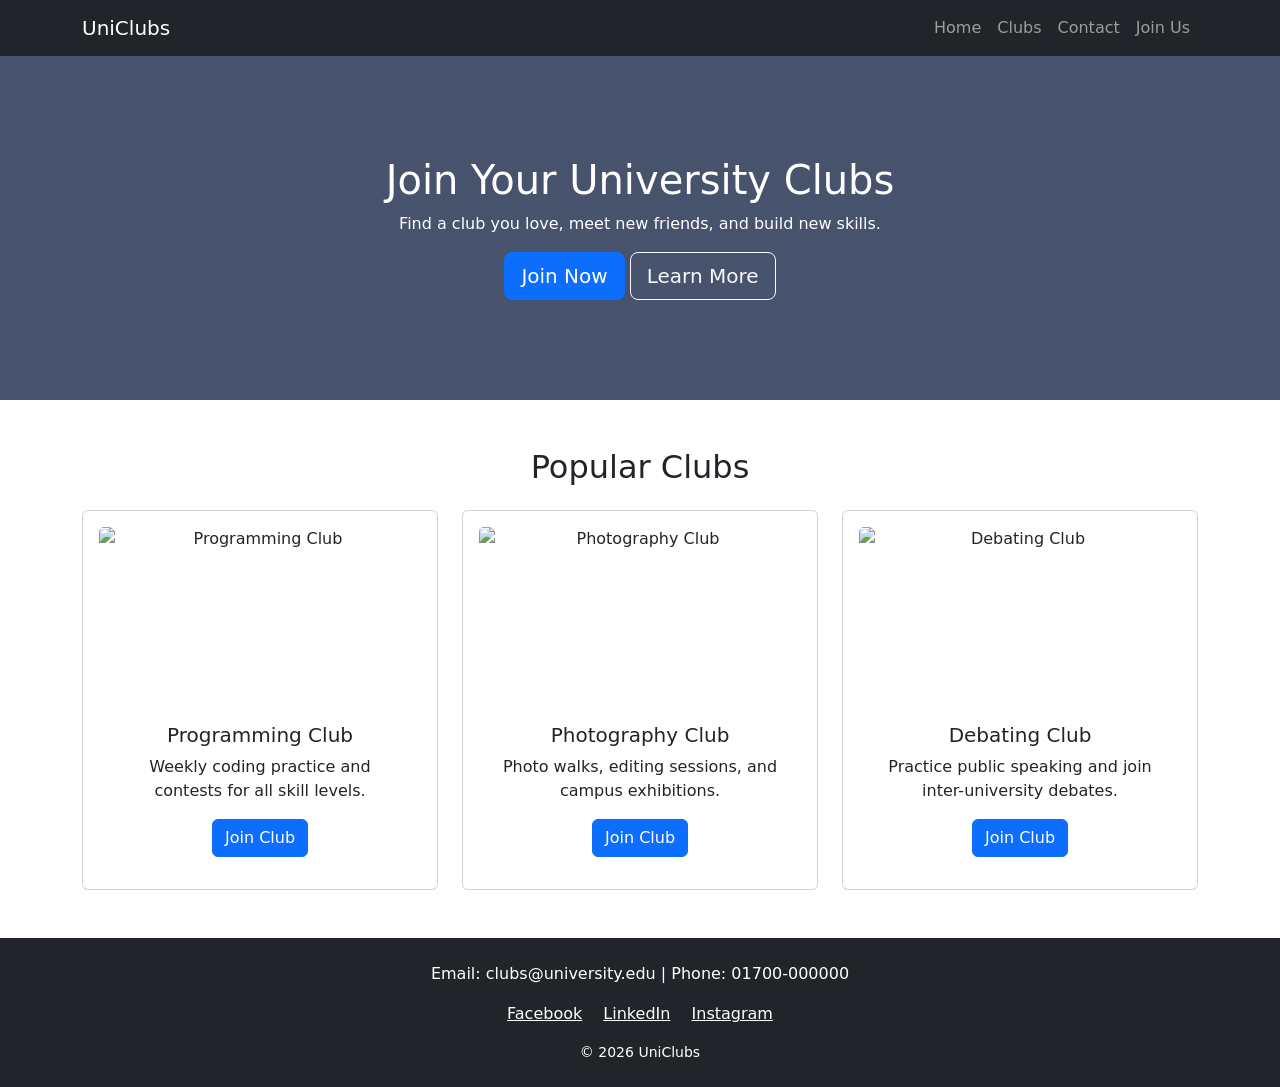
==== index.html @ 9f0f7d73 "Club membership portal" ====
<!DOCTYPE html>
<html lang="en">
<head>
  <meta charset="UTF-8">
  <meta name="viewport" content="width=device-width, initial-scale=1">
  <title>UniClubs - University Club Membership Portal</title>
  <!-- Bootstrap CSS from CDN, gives us ready-made styles -->
  <link href="https://cdn.jsdelivr.net/npm/bootstrap@5.3.3/dist/css/bootstrap.min.css" rel="stylesheet">
  <link href="style.css" rel="stylesheet">
</head>
<body>

  <!-- 1. NAVBAR -->
  <!-- navbar-expand-lg = full menu on big screens, hamburger on small screens -->
  <nav class="navbar navbar-expand-lg navbar-dark bg-dark">
    <div class="container">
      <a class="navbar-brand" href="index.html">UniClubs</a>

      <!-- this button only shows on small screens, opens the menu -->
      <button class="navbar-toggler" data-bs-toggle="collapse" data-bs-target="#menu">
        <span class="navbar-toggler-icon"></span>
      </button>

      <div class="collapse navbar-collapse" id="menu">
        <ul class="navbar-nav ms-auto">
          <li class="nav-item"><a class="nav-link" href="index.html">Home</a></li>
          <li class="nav-item"><a class="nav-link" href="#clubs">Clubs</a></li>
          <li class="nav-item"><a class="nav-link" href="#footer">Contact</a></li>
          <li class="nav-item"><a class="nav-link" href="register.html">Join Us</a></li>
        </ul>
      </div>
    </div>
  </nav>

  <!-- 2. HERO SECTION -->
  <header class="hero text-center text-white">
    <div class="container">
      <h1>Join Your University Clubs</h1>
      <p>Find a club you love, meet new friends, and build new skills.</p>

      <!-- two buttons, different colors so they look different -->
      <a href="register.html" class="btn btn-primary btn-lg">Join Now</a>
      <a href="#clubs" class="btn btn-outline-light btn-lg">Learn More</a>
    </div>
  </header>

  <!-- 3. CARDS SECTION -->
  <section id="clubs" class="container py-5">
    <h2 class="text-center mb-4">Popular Clubs</h2>

    <!-- row-cols-1 = 1 card per row on mobile, row-cols-md-3 = 3 cards per row on big screens -->
    <div class="row row-cols-1 row-cols-md-3 g-4">

      <div class="col">
        <div class="card h-100 text-center p-3">
          <img src="https://images.unsplash.com/photo-1517694712202-14dd9538aa97?w=400" class="card-img-top" alt="Programming Club">
          <div class="card-body">
            <h5 class="card-title">Programming Club</h5>
            <p class="card-text">Weekly coding practice and contests for all skill levels.</p>
            <a href="register.html" class="btn btn-primary">Join Club</a>
          </div>
        </div>
      </div>

      <div class="col">
        <div class="card h-100 text-center p-3">
          <img src="https://images.unsplash.com/photo-1502920917128-1aa500764cbd?w=400" class="card-img-top" alt="Photography Club">
          <div class="card-body">
            <h5 class="card-title">Photography Club</h5>
            <p class="card-text">Photo walks, editing sessions, and campus exhibitions.</p>
            <a href="register.html" class="btn btn-primary">Join Club</a>
          </div>
        </div>
      </div>

      <div class="col">
        <div class="card h-100 text-center p-3">
          <img src="https://images.unsplash.com/photo-1475721027785-f74eccf877e2?w=400" class="card-img-top" alt="Debating Club">
          <div class="card-body">
            <h5 class="card-title">Debating Club</h5>
            <p class="card-text">Practice public speaking and join inter-university debates.</p>
            <a href="register.html" class="btn btn-primary">Join Club</a>
          </div>
        </div>
      </div>

    </div>
  </section>

  <!-- 4. FOOTER -->
  <footer id="footer" class="bg-dark text-white py-4 text-center">
    <div class="container">
      <p>Email: clubs@university.edu | Phone: 01700-000000</p>
      <p>
        <a href="https://facebook.com" class="text-white me-3">Facebook</a>
        <a href="https://linkedin.com" class="text-white me-3">LinkedIn</a>
        <a href="https://instagram.com" class="text-white">Instagram</a>
      </p>
      <p class="mb-0 small">&copy; 2026 UniClubs</p>
    </div>
  </footer>

  <!-- Bootstrap JS is needed for the hamburger menu to work -->
  <script src="https://cdn.jsdelivr.net/npm/bootstrap@5.3.3/dist/js/bootstrap.bundle.min.js"></script>
</body>
</html>
---- style.css ----
/* Hero section background image + dark overlay so white text is readable */
.hero {
  padding: 100px 20px;
  background: linear-gradient(rgba(10, 25, 60, .75), rgba(10, 25, 60, .75)),
              url("https://images.unsplash.com/photo-1523240795612-9a054b0db644?w=1400") center/cover;
}

/* keep all card images the same height */
.card-img-top {
  height: 180px;
  object-fit: cover;
}
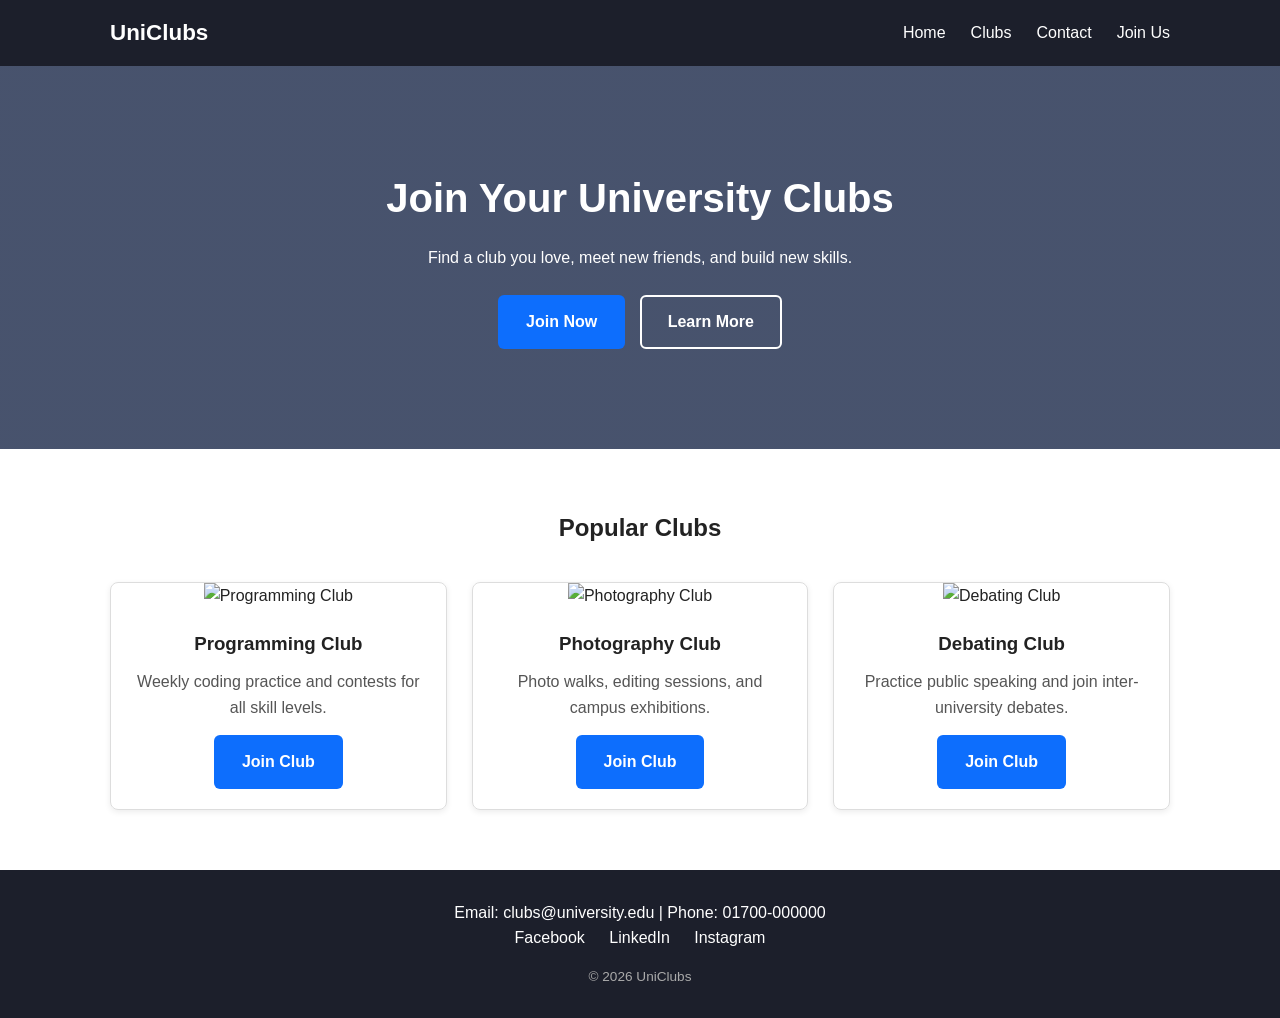
==== commit 9159cc19: "Update project" ====
--- a/index.html
+++ b/index.html
@@ -4,83 +4,74 @@
   <meta charset="UTF-8">
   <meta name="viewport" content="width=device-width, initial-scale=1">
   <title>UniClubs - University Club Membership Portal</title>
-  <!-- Bootstrap CSS from CDN, gives us ready-made styles -->
-  <link href="https://cdn.jsdelivr.net/npm/bootstrap@5.3.3/dist/css/bootstrap.min.css" rel="stylesheet">
-  <link href="style.css" rel="stylesheet">
+  <link rel="stylesheet" href="style.css">
 </head>
 <body>
 
   <!-- 1. NAVBAR -->
-  <!-- navbar-expand-lg = full menu on big screens, hamburger on small screens -->
-  <nav class="navbar navbar-expand-lg navbar-dark bg-dark">
+  <nav class="navbar">
     <div class="container">
-      <a class="navbar-brand" href="index.html">UniClubs</a>
+      <a href="index.html" class="brand">UniClubs</a>
 
-      <!-- this button only shows on small screens, opens the menu -->
-      <button class="navbar-toggler" data-bs-toggle="collapse" data-bs-target="#menu">
-        <span class="navbar-toggler-icon"></span>
+      <!-- normal menu, hidden on small screens by CSS -->
+      <ul class="nav-links" id="navLinks">
+        <li><a href="index.html">Home</a></li>
+        <li><a href="#clubs">Clubs</a></li>
+        <li><a href="#footer">Contact</a></li>
+        <li><a href="register.html">Join Us</a></li>
+      </ul>
+
+      <!-- hamburger button, only visible on small screens -->
+      <button class="hamburger" id="hamburgerBtn">
+        <span></span>
+        <span></span>
+        <span></span>
       </button>
-
-      <div class="collapse navbar-collapse" id="menu">
-        <ul class="navbar-nav ms-auto">
-          <li class="nav-item"><a class="nav-link" href="index.html">Home</a></li>
-          <li class="nav-item"><a class="nav-link" href="#clubs">Clubs</a></li>
-          <li class="nav-item"><a class="nav-link" href="#footer">Contact</a></li>
-          <li class="nav-item"><a class="nav-link" href="register.html">Join Us</a></li>
-        </ul>
-      </div>
     </div>
   </nav>
 
   <!-- 2. HERO SECTION -->
-  <header class="hero text-center text-white">
+  <header class="hero">
     <div class="container">
       <h1>Join Your University Clubs</h1>
       <p>Find a club you love, meet new friends, and build new skills.</p>
 
-      <!-- two buttons, different colors so they look different -->
-      <a href="register.html" class="btn btn-primary btn-lg">Join Now</a>
-      <a href="#clubs" class="btn btn-outline-light btn-lg">Learn More</a>
+      <!-- two buttons, different style so they look different (primary vs secondary) -->
+      <a href="register.html" class="btn btn-primary">Join Now</a>
+      <a href="#clubs" class="btn btn-secondary">Learn More</a>
     </div>
   </header>
 
   <!-- 3. CARDS SECTION -->
-  <section id="clubs" class="container py-5">
-    <h2 class="text-center mb-4">Popular Clubs</h2>
+  <section id="clubs" class="clubs container">
+    <h2>Popular Clubs</h2>
 
-    <!-- row-cols-1 = 1 card per row on mobile, row-cols-md-3 = 3 cards per row on big screens -->
-    <div class="row row-cols-1 row-cols-md-3 g-4">
+    <div class="card-grid">
 
-      <div class="col">
-        <div class="card h-100 text-center p-3">
-          <img src="https://images.unsplash.com/photo-1517694712202-14dd9538aa97?w=400" class="card-img-top" alt="Programming Club">
-          <div class="card-body">
-            <h5 class="card-title">Programming Club</h5>
-            <p class="card-text">Weekly coding practice and contests for all skill levels.</p>
-            <a href="register.html" class="btn btn-primary">Join Club</a>
-          </div>
+      <div class="card">
+        <img src="https://images.unsplash.com/photo-1517694712202-14dd9538aa97?w=400" alt="Programming Club">
+        <div class="card-body">
+          <h3>Programming Club</h3>
+          <p>Weekly coding practice and contests for all skill levels.</p>
+          <a href="register.html" class="btn btn-primary">Join Club</a>
         </div>
       </div>
 
-      <div class="col">
-        <div class="card h-100 text-center p-3">
-          <img src="https://images.unsplash.com/photo-1502920917128-1aa500764cbd?w=400" class="card-img-top" alt="Photography Club">
-          <div class="card-body">
-            <h5 class="card-title">Photography Club</h5>
-            <p class="card-text">Photo walks, editing sessions, and campus exhibitions.</p>
-            <a href="register.html" class="btn btn-primary">Join Club</a>
-          </div>
+      <div class="card">
+        <img src="https://images.unsplash.com/photo-1502920917128-1aa500764cbd?w=400" alt="Photography Club">
+        <div class="card-body">
+          <h3>Photography Club</h3>
+          <p>Photo walks, editing sessions, and campus exhibitions.</p>
+          <a href="register.html" class="btn btn-primary">Join Club</a>
         </div>
       </div>
 
-      <div class="col">
-        <div class="card h-100 text-center p-3">
-          <img src="https://images.unsplash.com/photo-1475721027785-f74eccf877e2?w=400" class="card-img-top" alt="Debating Club">
-          <div class="card-body">
-            <h5 class="card-title">Debating Club</h5>
-            <p class="card-text">Practice public speaking and join inter-university debates.</p>
-            <a href="register.html" class="btn btn-primary">Join Club</a>
-          </div>
+      <div class="card">
+        <img src="https://images.unsplash.com/photo-1475721027785-f74eccf877e2?w=400" alt="Debating Club">
+        <div class="card-body">
+          <h3>Debating Club</h3>
+          <p>Practice public speaking and join inter-university debates.</p>
+          <a href="register.html" class="btn btn-primary">Join Club</a>
         </div>
       </div>
 
@@ -88,19 +79,18 @@
   </section>
 
   <!-- 4. FOOTER -->
-  <footer id="footer" class="bg-dark text-white py-4 text-center">
+  <footer id="footer">
     <div class="container">
       <p>Email: clubs@university.edu | Phone: 01700-000000</p>
       <p>
-        <a href="https://facebook.com" class="text-white me-3">Facebook</a>
-        <a href="https://linkedin.com" class="text-white me-3">LinkedIn</a>
-        <a href="https://instagram.com" class="text-white">Instagram</a>
+        <a href="https://facebook.com">Facebook</a>
+        <a href="https://linkedin.com">LinkedIn</a>
+        <a href="https://instagram.com">Instagram</a>
       </p>
-      <p class="mb-0 small">&copy; 2026 UniClubs</p>
+      <p class="small">&copy; 2026 UniClubs</p>
     </div>
   </footer>
 
-  <!-- Bootstrap JS is needed for the hamburger menu to work -->
-  <script src="https://cdn.jsdelivr.net/npm/bootstrap@5.3.3/dist/js/bootstrap.bundle.min.js"></script>
+  <script src="script.js"></script>
 </body>
 </html>
--- a/style.css
+++ b/style.css
@@ -1,12 +1,299 @@
-/* Hero section background image + dark overlay so white text is readable */
+/* ---------- basic reset ---------- */
+* {
+  margin: 0;
+  padding: 0;
+  box-sizing: border-box;
+}
+
+body {
+  font-family: Arial, sans-serif;
+  line-height: 1.6;
+  color: #222;
+}
+
+.container {
+  max-width: 1100px;
+  margin: 0 auto;
+  padding: 0 20px;
+}
+
+a {
+  text-decoration: none;
+}
+
+/* ---------- 1. NAVBAR ---------- */
+.navbar {
+  background: #1c1f2b;
+  color: #fff;
+  padding: 15px 0;
+}
+
+.navbar .container {
+  display: flex;
+  justify-content: space-between;
+  align-items: center;
+}
+
+.navbar .brand {
+  color: #fff;
+  font-size: 1.4rem;
+  font-weight: bold;
+}
+
+/* menu is a normal horizontal list on big screens */
+.nav-links {
+  list-style: none;
+  display: flex;
+  gap: 25px;
+}
+
+.nav-links a {
+  color: #fff;
+}
+
+.nav-links a:hover {
+  color: #4da3ff;
+}
+
+/* hamburger button: hidden on big screens by default */
+.hamburger {
+  display: none;
+  flex-direction: column;
+  gap: 5px;
+  background: none;
+  border: none;
+  cursor: pointer;
+}
+
+.hamburger span {
+  width: 25px;
+  height: 3px;
+  background: #fff;
+}
+
+/* ---------- 2. HERO SECTION ---------- */
 .hero {
+  text-align: center;
+  color: #fff;
   padding: 100px 20px;
   background: linear-gradient(rgba(10, 25, 60, .75), rgba(10, 25, 60, .75)),
               url("https://images.unsplash.com/photo-1523240795612-9a054b0db644?w=1400") center/cover;
 }
 
-/* keep all card images the same height */
-.card-img-top {
+.hero h1 {
+  font-size: 2.5rem;
+  margin-bottom: 15px;
+}
+
+.hero p {
+  max-width: 550px;
+  margin: 0 auto 25px auto;
+}
+
+/* buttons */
+.btn {
+  display: inline-block;
+  padding: 12px 26px;
+  border-radius: 6px;
+  font-weight: bold;
+  cursor: pointer;
+  border: 2px solid transparent;
+}
+
+/* primary = filled blue button */
+.btn-primary {
+  background: #0d6efd;
+  color: #fff;
+}
+
+.btn-primary:hover {
+  background: #0b5ed7;
+}
+
+/* secondary = outline only button, so it looks visually different */
+.btn-secondary {
+  background: transparent;
+  color: #fff;
+  border-color: #fff;
+  margin-left: 10px;
+}
+
+.btn-secondary:hover {
+  background: #fff;
+  color: #1c1f2b;
+}
+
+/* ---------- 3. CARDS SECTION ---------- */
+.clubs {
+  padding: 60px 20px;
+}
+
+.clubs h2 {
+  text-align: center;
+  margin-bottom: 35px;
+}
+
+/* grid: 3 cards per row on big screens, auto-adjusts on small screens */
+.card-grid {
+  display: grid;
+  grid-template-columns: repeat(3, 1fr);
+  gap: 25px;
+}
+
+.card {
+  border: 1px solid #ddd;
+  border-radius: 8px;
+  overflow: hidden;
+  text-align: center;
+  box-shadow: 0 2px 6px rgba(0,0,0,.08);
+}
+
+.card img {
+  width: 100%;
   height: 180px;
   object-fit: cover;
 }
+
+.card-body {
+  padding: 20px;
+}
+
+.card-body h3 {
+  margin-bottom: 10px;
+}
+
+.card-body p {
+  color: #555;
+  margin-bottom: 15px;
+}
+
+/* ---------- 4. FOOTER ---------- */
+footer {
+  background: #1c1f2b;
+  color: #fff;
+  text-align: center;
+  padding: 30px 20px;
+}
+
+footer a {
+  color: #fff;
+  margin: 0 10px;
+}
+
+footer a:hover {
+  color: #4da3ff;
+}
+
+footer .small {
+  margin-top: 15px;
+  font-size: .85rem;
+  color: #aaa;
+}
+
+/* ---------- FORM PAGE ---------- */
+.form-wrap {
+  max-width: 650px;
+  margin: 50px auto;
+  padding: 0 20px;
+}
+
+.form-card {
+  border: 1px solid #ddd;
+  border-radius: 8px;
+  padding: 30px;
+  box-shadow: 0 2px 6px rgba(0,0,0,.08);
+}
+
+.form-card h2 {
+  margin-bottom: 20px;
+}
+
+label {
+  display: block;
+  margin-top: 15px;
+  margin-bottom: 5px;
+  font-weight: bold;
+}
+
+input[type="text"],
+input[type="email"],
+input[type="password"],
+input[type="date"],
+select,
+textarea {
+  width: 100%;
+  padding: 10px;
+  border: 1px solid #ccc;
+  border-radius: 5px;
+  font-size: 1rem;
+}
+
+textarea {
+  resize: vertical;
+}
+
+.error-text {
+  color: #dc3545;
+  font-size: .85rem;
+  display: block;
+  margin-top: 3px;
+}
+
+.radio-group label {
+  display: inline-block;
+  font-weight: normal;
+  margin-right: 20px;
+}
+
+.checkbox-line {
+  margin-top: 15px;
+}
+
+.checkbox-line label {
+  display: inline;
+  font-weight: normal;
+}
+
+.form-buttons {
+  margin-top: 20px;
+}
+
+.result-box {
+  margin-top: 25px;
+  padding: 20px;
+  background: #d4edda;
+  border: 1px solid #badbcc;
+  border-radius: 6px;
+  color: #155724;
+}
+
+.hidden {
+  display: none;
+}
+
+/* ---------- RESPONSIVE: small screens ---------- */
+@media (max-width: 768px) {
+  /* show hamburger button, hide the normal menu */
+  .hamburger {
+    display: flex;
+  }
+
+  .nav-links {
+    display: none;              /* hidden until hamburger is clicked */
+    flex-direction: column;
+    position: absolute;
+    top: 60px;
+    right: 20px;
+    background: #1c1f2b;
+    padding: 15px;
+    border-radius: 6px;
+  }
+
+  .nav-links.show {
+    display: flex;              /* JS adds this class to open the menu */
+  }
+
+  .card-grid {
+    grid-template-columns: 1fr;  /* 1 card per row on mobile */
+  }
+}
